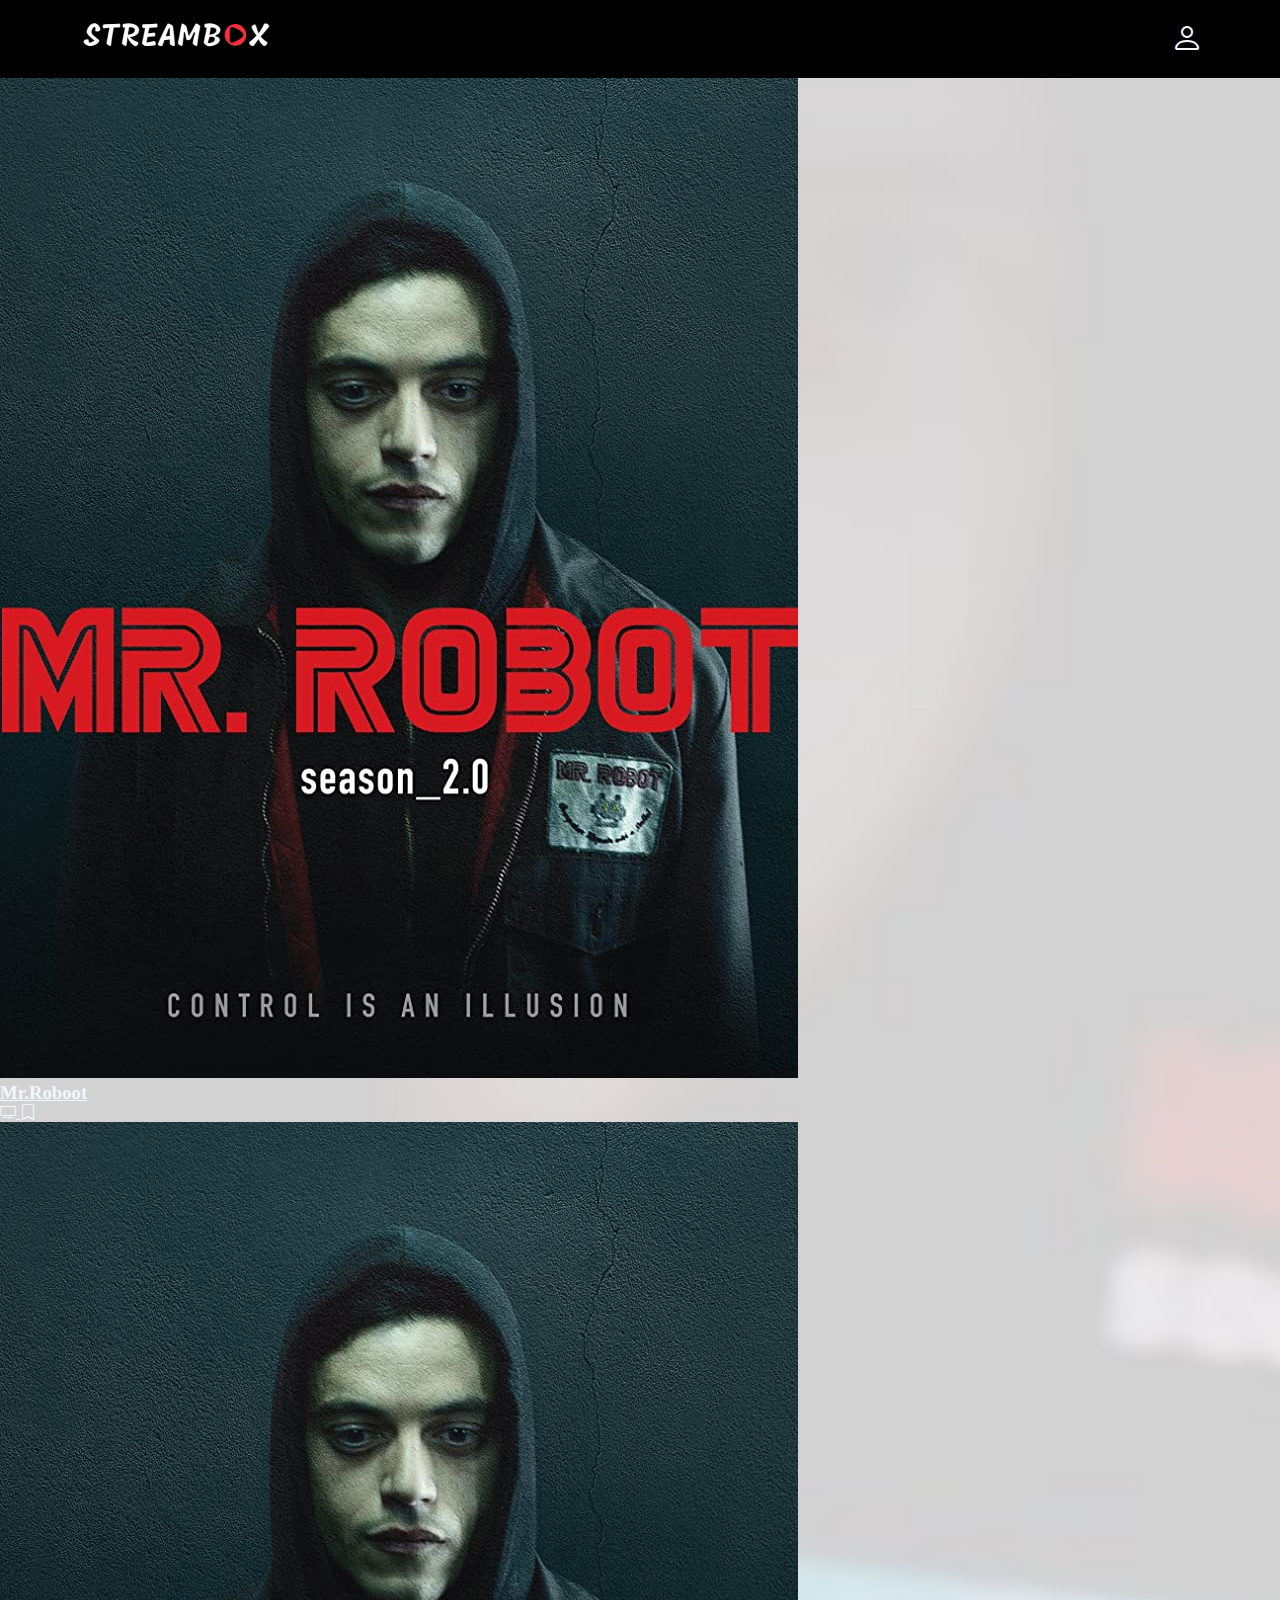
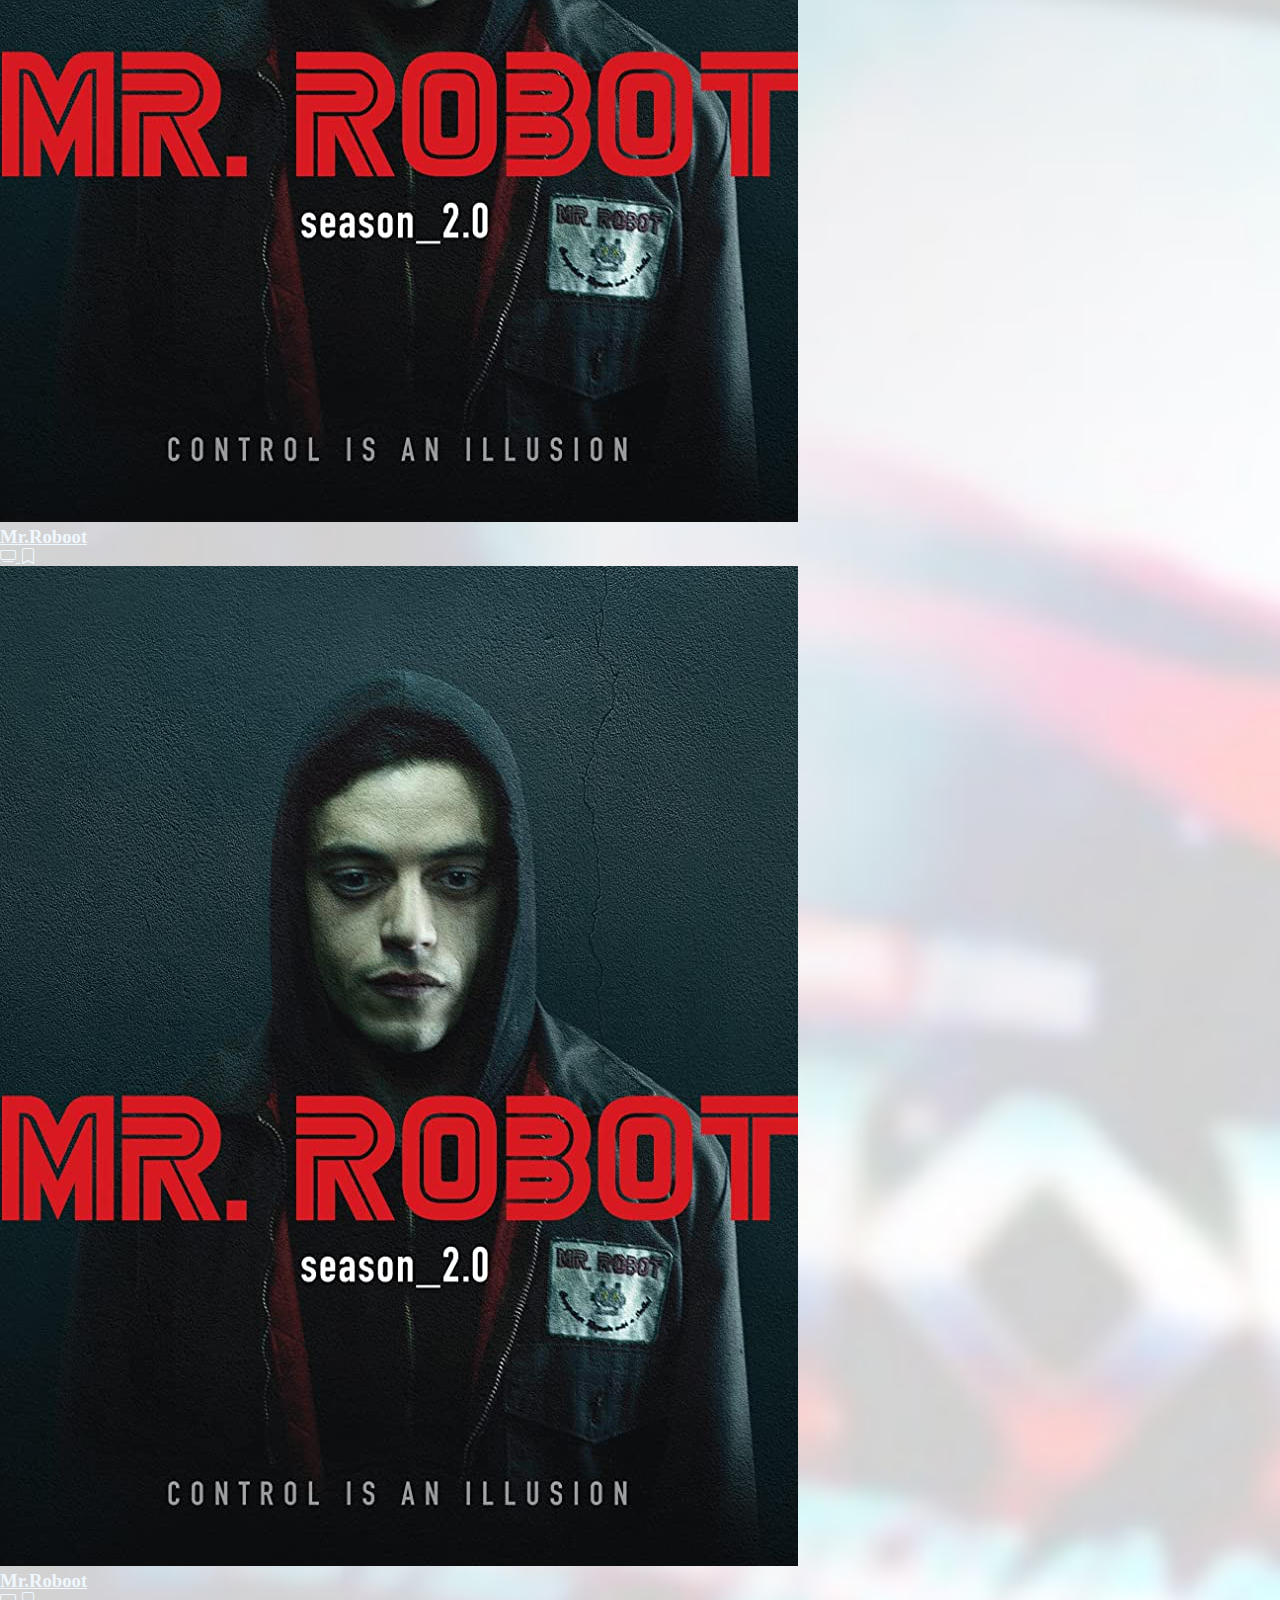
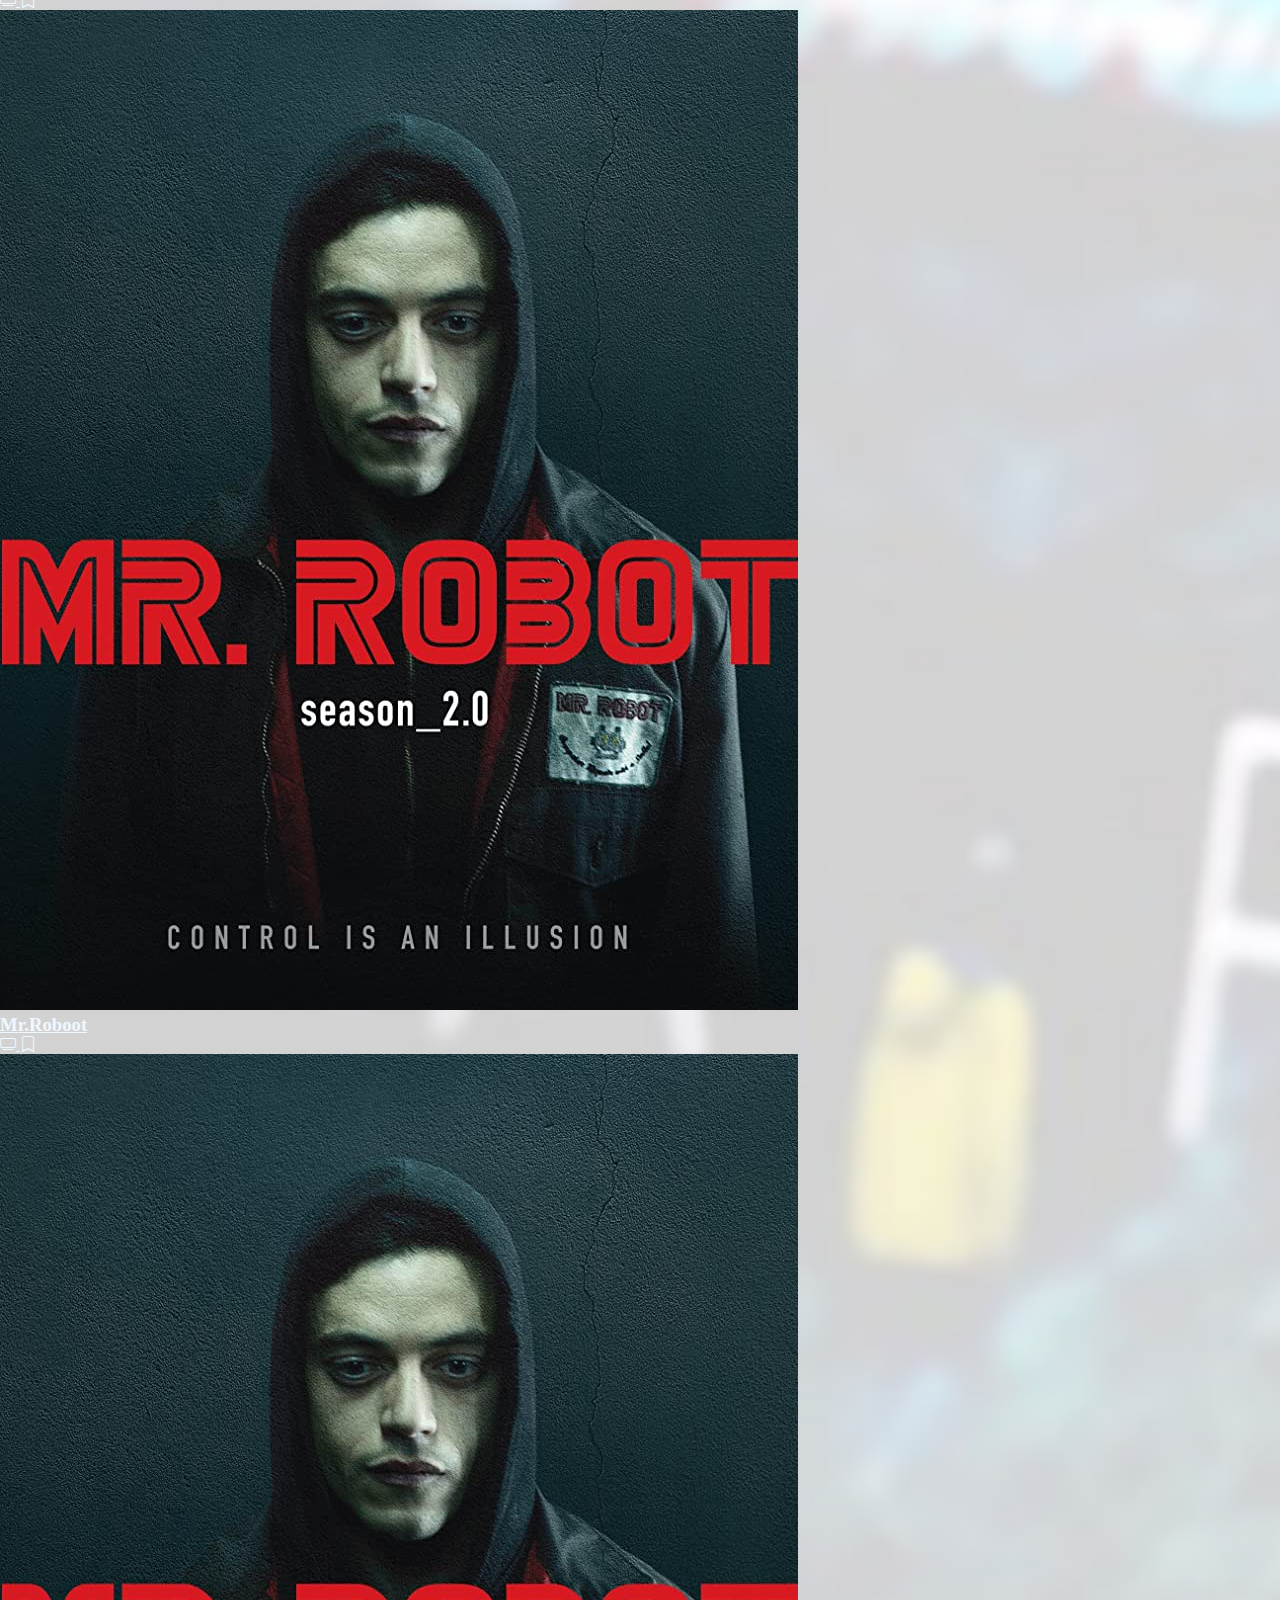
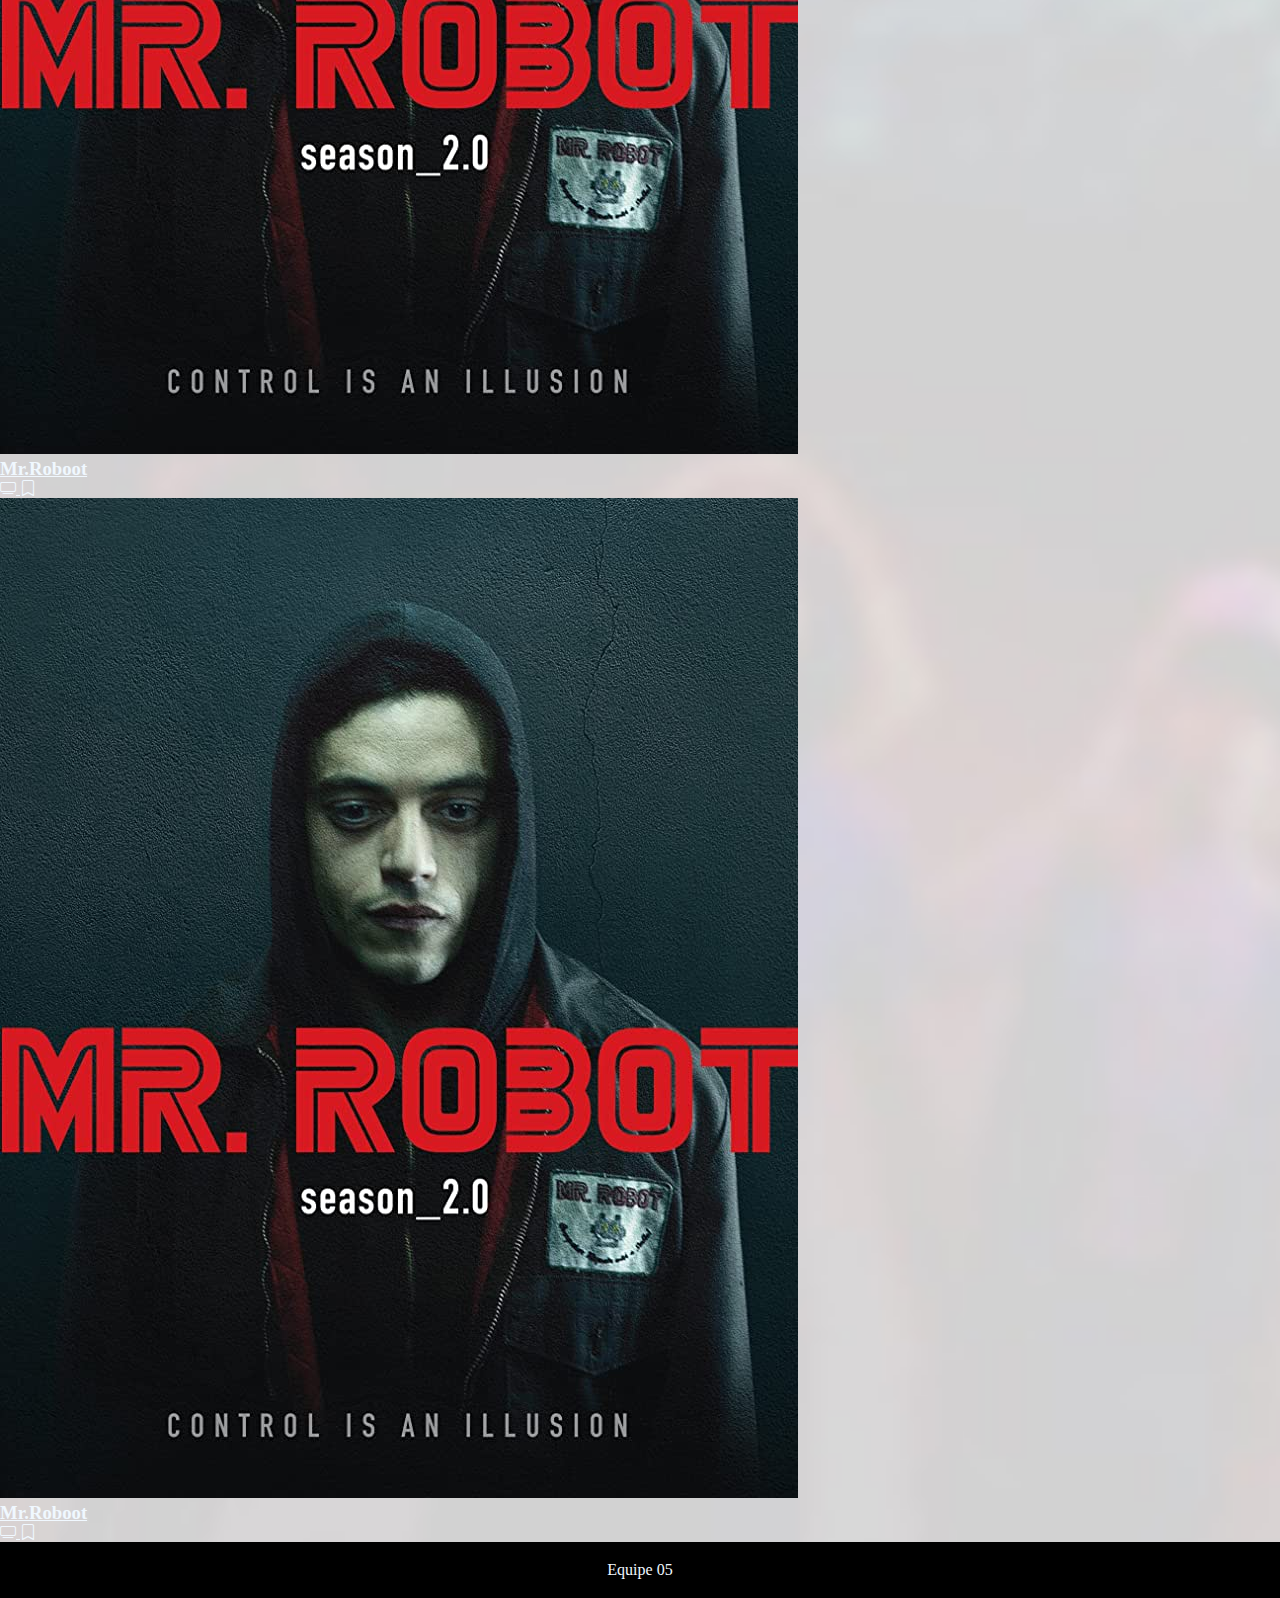
==== arealogada.html @ 4c5ed163 "correções e nova tela" ====
<!DOCTYPE html>
<html lang="en">

<head>
    <meta charset="UTF-8">
    <meta http-equiv="X-UA-Compatible" content="IE=edge">
    <meta name="viewport" content="width=device-width, initial-scale=1.0">
    <title>StreamBox</title>
    <link rel="shortcut icon" href="imagens/icone.ico" type="image/x-icon">
    <!--Fonte Google-->
    <link rel="preconnect" href="https://fonts.googleapis.com">
    <link rel="preconnect" href="https://fonts.gstatic.com" crossorigin>
    <link href="https://fonts.googleapis.com/css2?family=Mogra&display=swap" rel="stylesheet">
    <link rel="stylesheet" href="css/estilogeral.css">
    <!-- Option 1: Include in HTML -->
    <link rel="stylesheet" href="https://cdn.jsdelivr.net/npm/bootstrap-icons@1.3.0/font/bootstrap-icons.css">

</head>

<body>

    <header class="navegacao">
        <div class="logo">
            <a href="index.html"><img src="imagens/logo.png" alt="" srcset=""></a>
            <a href="login.html"><i data-tooltip="Sair" class="bi bi-person"></i></a>
        </div>
        <nav>

        </nav>
    </header>


    <section class="container">
        <div class="container-card">

            <section class="card-filme">
                <a href="#">
                    <img src="imagens/910ZuOiYiRL._AC_UF894,1000_QL80_.jpg" alt="">
                   <div class="info-filme">
                    <h3>Mr.Roboot</h3>
                    <div>
                        <i data-tooltip="Sobre" class="bi bi-tv"></i>
                        <i data-tooltip="Salvar" class="bi bi-bookmark"></i>
                    </div>
                   </div>
                </a>
            </section>


            <section class="card-filme">
                <a href="#">
                    <img src="imagens/910ZuOiYiRL._AC_UF894,1000_QL80_.jpg" alt="">
                   <div class="info-filme">
                    <h3>Mr.Roboot</h3>
                    <div>
                        <i data-tooltip="Sobre" class="bi bi-tv"></i>
                        <i data-tooltip="Salvar" class="bi bi-bookmark"></i>
                    </div>
                   </div>
                </a>
            </section>

            <section class="card-filme">
                <a href="#">
                    <img src="imagens/910ZuOiYiRL._AC_UF894,1000_QL80_.jpg" alt="">
                   <div class="info-filme">
                    <h3>Mr.Roboot</h3>
                    <div>
                        <i data-tooltip="Sobre" class="bi bi-tv"></i>
                        <i data-tooltip="Salvar" class="bi bi-bookmark"></i>
                    </div>
                   </div>
                </a>
            </section>

            <section class="card-filme">
                <a href="#">
                    <img src="imagens/910ZuOiYiRL._AC_UF894,1000_QL80_.jpg" alt="">
                   <div class="info-filme">
                    <h3>Mr.Roboot</h3>
                    <div>
                        <i data-tooltip="Sobre" class="bi bi-tv"></i>
                        <i data-tooltip="Salvar" class="bi bi-bookmark"></i>
                    </div>
                   </div>
                </a>
            </section>

            <section class="card-filme">
                <a href="#">
                    <img src="imagens/910ZuOiYiRL._AC_UF894,1000_QL80_.jpg" alt="">
                   <div class="info-filme">
                    <h3>Mr.Roboot</h3>
                    <div>
                        <i data-tooltip="Sobre" class="bi bi-tv"></i>
                        <i data-tooltip="Salvar" class="bi bi-bookmark"></i>
                    </div>
                   </div>
                </a>
            </section>

            <section class="card-filme">
                <a href="#">
                    <img src="imagens/910ZuOiYiRL._AC_UF894,1000_QL80_.jpg" alt="">
                   <div class="info-filme">
                    <h3>Mr.Roboot</h3>
                    <div>
                        <i data-tooltip="Sobre" class="bi bi-tv"></i>
                        <i data-tooltip="Salvar" class="bi bi-bookmark"></i>
                    </div>
                   </div>
                </a>
            </section>
        </div>
    </section>

    <footer>
        <p>Equipe 05</p>
    </footer>
</body>

</html>
---- css/estilogeral.css ----
* {
    margin: 0;
    padding: 0;
    color: aliceblue;
}

body {
    background-image: url(../imagens/newcapahome.jpeg);
    background-size: cover;
}

.navegacao {
    background-color: black;
}

.logo {
    display: flex;
    justify-content: space-between;
    align-items: center;
    
    margin: 0 6%;
}

.logo i {
    font-size: 2rem;
}

.logo img {
    width: 50%;
    padding: 1rem 0;
}

/* .navegacao nav{
    background-color: red;
    justify-content: space-between;
    text-align: center;
    padding: .6rem;
}
.navegacao nav a{
    color: black;
    margin: 0 3%;
} */
.container-index {
    padding: 2rem;
    width: 85%;
    display: grid;
    grid-template-columns: 40% 60%;
    margin: 3% auto;
    margin-bottom: 0%;
    
}

.container-index img {
    margin-left: 10%;
    width: 80%;
}

.container-index h2 {
       font-size: 40px;
       margin-bottom: 10px;
    color: rgb(0, 0, 0);
    /* -webkit-text-stroke: 2px #070606; */
}

.container-index h3 {
    color: black;
    font-size: 1.5rem;
    text-align: justify;
}

.botoes {
    margin-top: .6rem;
    display: grid;
    width: 100%;
}

.botoes p {
    text-align: center;
    color: black;
    font-size: 2rem;
}

.btn {
    text-align: center;
    background-color: red;
    width: 100%;
    padding: .6rem 0;
    border-radius: .6rem;
    opacity: .8;
    transition: .6s;
    text-decoration: none;
}

.btn:hover {
    background-color: black;
    opacity: 1;
}

footer {
    text-align: center;
    padding: 1.2rem;
    background-color: black;
    color: #fff;
    
}
@media screen and (max-width: 900px){
    .container-index{
        display: block;
    }
    .container-index img{
        margin-top: 2rem;
    }
   
}
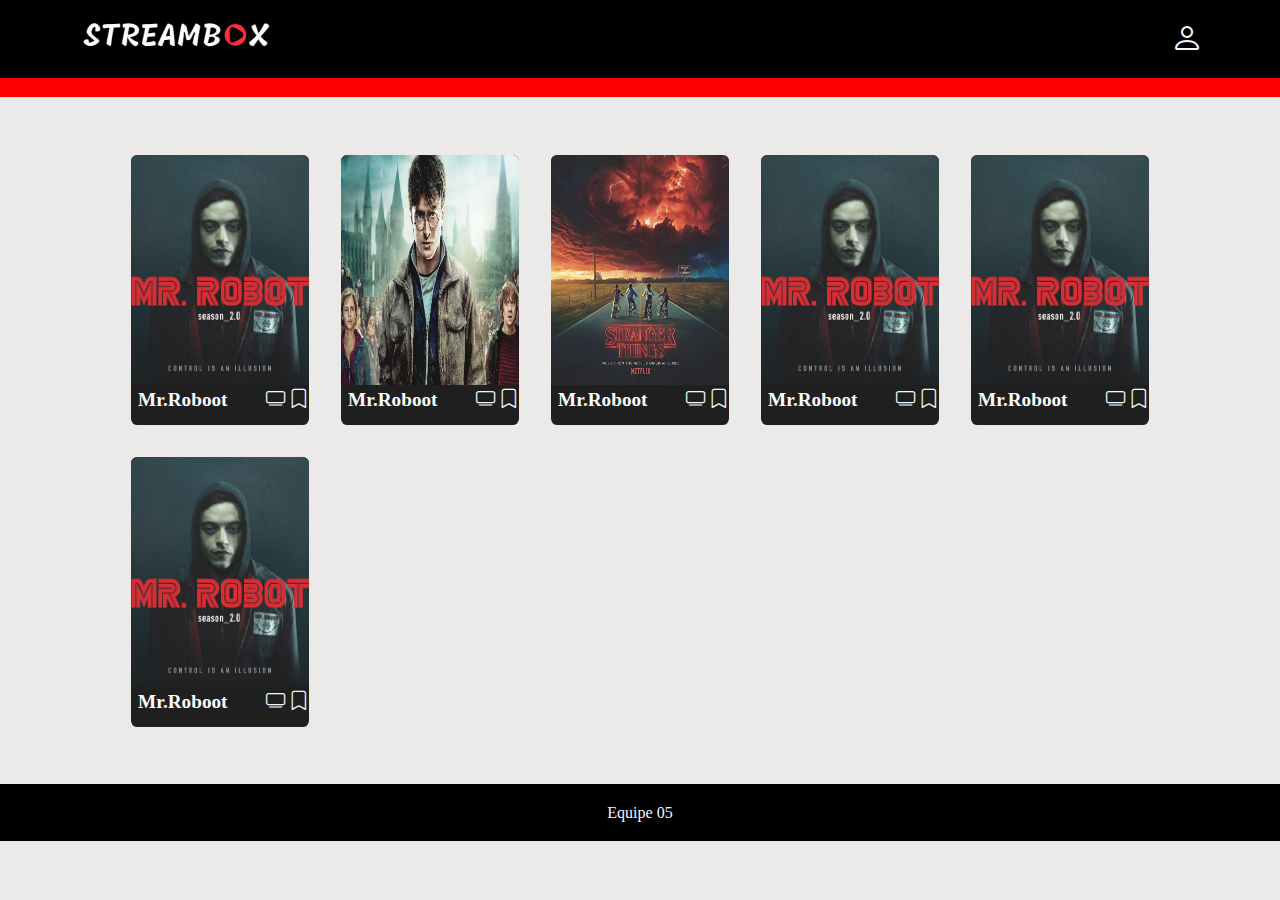
==== commit d6c0cdca: "correções" ====
--- a/arealogada.html
+++ b/arealogada.html
@@ -33,7 +33,7 @@
     <section class="container">
         <div class="container-card">
 
-            <section class="card-filme">
+            <section class="card-filme card-f">
                 <a href="#">
                     <img src="imagens/910ZuOiYiRL._AC_UF894,1000_QL80_.jpg" alt="">
                    <div class="info-filme">
@@ -47,22 +47,24 @@
             </section>
 
 
-            <section class="card-filme">
-                <a href="#">
-                    <img src="imagens/910ZuOiYiRL._AC_UF894,1000_QL80_.jpg" alt="">
-                   <div class="info-filme">
-                    <h3>Mr.Roboot</h3>
-                    <div>
-                        <i data-tooltip="Sobre" class="bi bi-tv"></i>
-                        <i data-tooltip="Salvar" class="bi bi-bookmark"></i>
-                    </div>
-                   </div>
-                </a>
+            <section class="card-filme ">
+                <div>
+                    <a href="#" class="card-f">
+                        <img src="imagens/Screenshot_6.png" alt="">
+                       <div class="info-filme">
+                        <h3>Mr.Roboot</h3>
+                        <div>
+                            <i data-tooltip="Sobre" class="bi bi-tv"></i>
+                            <i data-tooltip="Salvar" class="bi bi-bookmark"></i>
+                        </div>
+                       </div>
+                    </a>
+                </div>
             </section>
 
             <section class="card-filme">
                 <a href="#">
-                    <img src="imagens/910ZuOiYiRL._AC_UF894,1000_QL80_.jpg" alt="">
+                    <img src="imagens/81J-z8f5tQL._AC_SX425_.jpg" alt="">
                    <div class="info-filme">
                     <h3>Mr.Roboot</h3>
                     <div>
--- a/css/estilogeral.css
+++ b/css/estilogeral.css
@@ -2,10 +2,11 @@
     margin: 0;
     padding: 0;
     color: aliceblue;
+    box-sizing: border-box !important;
 }
 
 body {
-    background-image: url(../imagens/newcapahome.jpeg);
+    background-color: #ece9e9;
     background-size: cover;
 }
 
@@ -17,12 +18,16 @@
     display: flex;
     justify-content: space-between;
     align-items: center;
-    
     margin: 0 6%;
 }
 
 .logo i {
     font-size: 2rem;
+    transition: .5s;
+}
+
+.logo i:hover {
+    color: red;
 }
 
 .logo img {
@@ -30,42 +35,111 @@
     padding: 1rem 0;
 }
 
-/* .navegacao nav{
+.navegacao nav {
     background-color: red;
     justify-content: space-between;
     text-align: center;
     padding: .6rem;
 }
-.navegacao nav a{
+
+.navegacao nav a {
     color: black;
     margin: 0 3%;
-} */
-.container-index {
-    padding: 2rem;
-    width: 85%;
+}
+
+.container {
+    padding: 1rem;
+    width: 86%;
+    margin: 2% auto;
+
+}
+
+.container-card {
     display: grid;
-    grid-template-columns: 40% 60%;
-    margin: 3% auto;
-    margin-bottom: 0%;
-    
-}
-
-.container-index img {
-    margin-left: 10%;
-    width: 80%;
-}
-
-.container-index h2 {
-       font-size: 40px;
-       margin-bottom: 10px;
-    color: rgb(0, 0, 0);
-    /* -webkit-text-stroke: 2px #070606; */
-}
-
-.container-index h3 {
-    color: black;
-    font-size: 1.5rem;
-    text-align: justify;
+    grid-template-columns: repeat(auto-fill, 210px);
+    justify-content: center;
+    align-items: center;
+
+}
+
+.card-filme {
+    background-color: #0a0a0a;
+    max-width: 200px;
+    height: 270px;
+    box-sizing: border-box;
+    margin: 1rem;
+    opacity: .9;
+    font-size: 1rem;
+    border-radius: .4rem;
+    transition: .6s;
+}
+
+.card-filme img {
+    width: 100%;
+    height: 100%;
+    transition: .6s;
+}
+
+.card-filme:hover {
+    opacity: 1;
+    box-shadow: .3em 3px 6px #235661;
+    transition: .6s;
+}
+
+.card-filme h3 {
+    color: white;
+    margin-left: 4%;
+    margin-bottom: .3rem;
+    font-size: 1.2rem;
+
+
+}
+
+.card-filme:hover {
+    background-color: #990000;
+}
+
+.card-filme:hover img {
+    padding: 8%;
+    box-sizing: border-box;
+    border-radius: 1.4rem !important;
+
+}
+
+.card-filme:hover .info-filme {
+    border-top: 1px solid #fff;
+    margin-bottom: 1rem;
+    padding-top: .2rem;
+}
+
+
+.card-filme a {
+    text-decoration: none;
+    color: #161718;
+}
+
+.card-filme img {
+    width: 100%;
+    max-height: 230px;
+    border-top-right-radius: .4rem;
+    border-top-left-radius: .4rem;
+
+}
+
+.card-filme,
+.info-filme {
+    display: flex;
+    justify-content: space-between;
+    box-sizing: border-box;
+
+}
+
+.info-filme i {
+    font-size: 1.2rem;
+}
+
+.info-filme div {
+    margin-right: .8%;
 }
 
 .botoes {
@@ -96,19 +170,80 @@
     opacity: 1;
 }
 
+[data-tooltip] {
+    position: relative;
+}
+
+[data-tooltip]:after {
+    display: none;
+    position: absolute;
+    padding: 5px;
+    border-radius: 3px;
+    content: attr(data-tooltip);
+    white-space: nowrap;
+    font-size: 1rem;
+    background-color: rgb(12, 12, 12);
+    color: red;
+}
+
+[data-tooltip]:hover:after {
+    display: block;
+}
+
 footer {
     text-align: center;
     padding: 1.2rem;
     background-color: black;
     color: #fff;
-    
-}
-@media screen and (max-width: 900px){
-    .container-index{
+
+}
+
+@media screen and (max-width: 900px) {
+    .container-card {
+        display: grid;
+        grid-template-columns: repeat(auto-fill, 190px);
+
+    }
+
+
+    .home-area {
         display: block;
     }
-    .container-index img{
+
+    .home-area img {
         margin-top: 2rem;
     }
-   
+
+}
+
+@media screen and (max-width: 500px) {
+    .container-card {
+        display: grid;
+        grid-template-columns: repeat(2, 1fr);
+
+    }
+
+    .card-filme {
+        height: 200px;
+    }
+
+    .card-filme img {
+        border-bottom-right-radius: .4rem;
+        border-bottom-left-radius: .4rem;
+    }
+
+    .info-filme {
+        display: none;
+    }
+}
+
+@media screen and (max-width: 380px) {
+    .container-card{
+        margin: 0 auto;
+    }
+    .card-filme{
+        width: 70%;
+        height: 130px;
+    }
+  
 }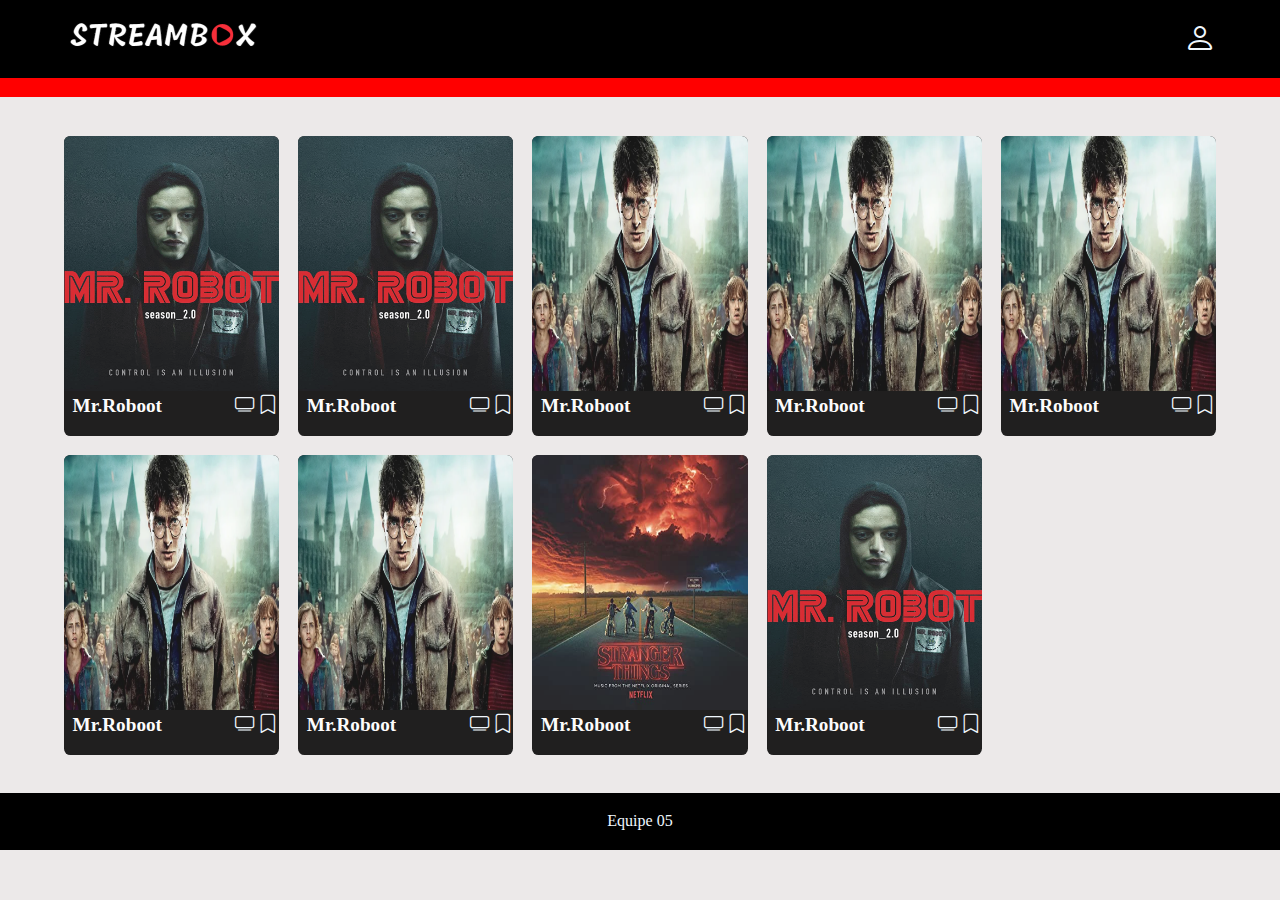
==== commit 846afb48: "correção hover" ====
--- a/arealogada.html
+++ b/arealogada.html
@@ -47,22 +47,79 @@
             </section>
 
 
-            <section class="card-filme ">
-                <div>
-                    <a href="#" class="card-f">
-                        <img src="imagens/Screenshot_6.png" alt="">
-                       <div class="info-filme">
-                        <h3>Mr.Roboot</h3>
-                        <div>
-                            <i data-tooltip="Sobre" class="bi bi-tv"></i>
-                            <i data-tooltip="Salvar" class="bi bi-bookmark"></i>
-                        </div>
-                       </div>
-                    </a>
-                </div>
+            <section class="card-filme card-f">
+                <a href="#">
+                    <img src="imagens/910ZuOiYiRL._AC_UF894,1000_QL80_.jpg" alt="">
+                   <div class="info-filme">
+                    <h3>Mr.Roboot</h3>
+                    <div>
+                        <i data-tooltip="Sobre" class="bi bi-tv"></i>
+                        <i data-tooltip="Salvar" class="bi bi-bookmark"></i>
+                    </div>
+                   </div>
+                </a>
             </section>
-
-            <section class="card-filme">
+            <section class="card-filme card-f">
+                <a href="#">
+                    <img src="imagens/Screenshot_6.png" alt="">
+                   <div class="info-filme">
+                    <h3>Mr.Roboot</h3>
+                    <div>
+                        <i data-tooltip="Sobre" class="bi bi-tv"></i>
+                        <i data-tooltip="Salvar" class="bi bi-bookmark"></i>
+                    </div>
+                   </div>
+                </a>
+            </section>
+            <section class="card-filme card-f">
+                <a href="#">
+                    <img src="imagens/Screenshot_6.png" alt="">
+                   <div class="info-filme">
+                    <h3>Mr.Roboot</h3>
+                    <div>
+                        <i data-tooltip="Sobre" class="bi bi-tv"></i>
+                        <i data-tooltip="Salvar" class="bi bi-bookmark"></i>
+                    </div>
+                   </div>
+                </a>
+            </section>
+            <section class="card-filme card-f">
+                <a href="#">
+                    <img src="imagens/Screenshot_6.png" alt="">
+                   <div class="info-filme">
+                    <h3>Mr.Roboot</h3>
+                    <div>
+                        <i data-tooltip="Sobre" class="bi bi-tv"></i>
+                        <i data-tooltip="Salvar" class="bi bi-bookmark"></i>
+                    </div>
+                   </div>
+                </a>
+            </section>
+            <section class="card-filme card-f">
+                <a href="#">
+                    <img src="imagens/Screenshot_6.png" alt="">
+                   <div class="info-filme">
+                    <h3>Mr.Roboot</h3>
+                    <div>
+                        <i data-tooltip="Sobre" class="bi bi-tv"></i>
+                        <i data-tooltip="Salvar" class="bi bi-bookmark"></i>
+                    </div>
+                   </div>
+                </a>
+            </section>
+            <section class="card-filme card-f">
+                <a href="#">
+                    <img src="imagens/Screenshot_6.png" alt="">
+                   <div class="info-filme">
+                    <h3>Mr.Roboot</h3>
+                    <div>
+                        <i data-tooltip="Sobre" class="bi bi-tv"></i>
+                        <i data-tooltip="Salvar" class="bi bi-bookmark"></i>
+                    </div>
+                   </div>
+                </a>
+            </section>
+            <section class="card-filme card-f">
                 <a href="#">
                     <img src="imagens/81J-z8f5tQL._AC_SX425_.jpg" alt="">
                    <div class="info-filme">
@@ -74,8 +131,7 @@
                    </div>
                 </a>
             </section>
-
-            <section class="card-filme">
+            <section class="card-filme card-f">
                 <a href="#">
                     <img src="imagens/910ZuOiYiRL._AC_UF894,1000_QL80_.jpg" alt="">
                    <div class="info-filme">
@@ -88,31 +144,6 @@
                 </a>
             </section>
 
-            <section class="card-filme">
-                <a href="#">
-                    <img src="imagens/910ZuOiYiRL._AC_UF894,1000_QL80_.jpg" alt="">
-                   <div class="info-filme">
-                    <h3>Mr.Roboot</h3>
-                    <div>
-                        <i data-tooltip="Sobre" class="bi bi-tv"></i>
-                        <i data-tooltip="Salvar" class="bi bi-bookmark"></i>
-                    </div>
-                   </div>
-                </a>
-            </section>
-
-            <section class="card-filme">
-                <a href="#">
-                    <img src="imagens/910ZuOiYiRL._AC_UF894,1000_QL80_.jpg" alt="">
-                   <div class="info-filme">
-                    <h3>Mr.Roboot</h3>
-                    <div>
-                        <i data-tooltip="Sobre" class="bi bi-tv"></i>
-                        <i data-tooltip="Salvar" class="bi bi-bookmark"></i>
-                    </div>
-                   </div>
-                </a>
-            </section>
         </div>
     </section>
 
--- a/css/estilogeral.css
+++ b/css/estilogeral.css
@@ -2,12 +2,12 @@
     margin: 0;
     padding: 0;
     color: aliceblue;
-    box-sizing: border-box !important;
+    box-sizing: border-box;
 }
 
 body {
     background-color: #ece9e9;
-    background-size: cover;
+ 
 }
 
 .navegacao {
@@ -18,7 +18,7 @@
     display: flex;
     justify-content: space-between;
     align-items: center;
-    margin: 0 6%;
+    margin: 0 5%;
 }
 
 .logo i {
@@ -48,42 +48,38 @@
 }
 
 .container {
-    padding: 1rem;
-    width: 86%;
-    margin: 2% auto;
+    width: 90%;
+    margin: 3% auto;
 
 }
 
 .container-card {
     display: grid;
-    grid-template-columns: repeat(auto-fill, 210px);
-    justify-content: center;
-    align-items: center;
+    grid-template-columns: repeat(5, 1fr);
+    gap: 1.2rem;
+
+  
 
 }
 
 .card-filme {
     background-color: #0a0a0a;
-    max-width: 200px;
-    height: 270px;
-    box-sizing: border-box;
-    margin: 1rem;
+    max-width: 230px;
+    height: 300px;
+    box-sizing: border-box;
     opacity: .9;
     font-size: 1rem;
     border-radius: .4rem;
     transition: .6s;
 }
 
-.card-filme img {
-    width: 100%;
-    height: 100%;
-    transition: .6s;
-}
 
 .card-filme:hover {
     opacity: 1;
     box-shadow: .3em 3px 6px #235661;
-    transition: .6s;
+    background-color: #990000;
+    transition: .6s;
+
 }
 
 .card-filme h3 {
@@ -95,22 +91,16 @@
 
 }
 
-.card-filme:hover {
-    background-color: #990000;
-}
 
 .card-filme:hover img {
     padding: 8%;
     box-sizing: border-box;
     border-radius: 1.4rem !important;
-
-}
-
-.card-filme:hover .info-filme {
-    border-top: 1px solid #fff;
-    margin-bottom: 1rem;
-    padding-top: .2rem;
-}
+    transition: .6s;
+
+}
+
+
 
 
 .card-filme a {
@@ -120,13 +110,13 @@
 
 .card-filme img {
     width: 100%;
-    max-height: 230px;
+    height: 85%;
     border-top-right-radius: .4rem;
     border-top-left-radius: .4rem;
 
 }
 
-.card-filme,
+
 .info-filme {
     display: flex;
     justify-content: space-between;
@@ -198,10 +188,10 @@
 
 }
 
-@media screen and (max-width: 900px) {
+@media screen and (max-width: 1025px) {
     .container-card {
         display: grid;
-        grid-template-columns: repeat(auto-fill, 190px);
+        grid-template-columns: repeat(4, 1fr);
 
     }
 
@@ -216,18 +206,40 @@
 
 }
 
-@media screen and (max-width: 500px) {
+@media screen and (max-width: 780px){
     .container-card {
         display: grid;
-        grid-template-columns: repeat(2, 1fr);
-
-    }
-
-    .card-filme {
+        grid-template-columns: repeat(3, 1fr);
+
+    }
+}
+
+@media screen and (max-width: 580px) {
+    header {
+        width: 100%;
+    }
+
+    .container {
+        margin: 0 auto;
+       
+    }
+
+    .container-card {
+        margin-top: 2rem;
+        display: grid;
+        grid-template-columns: repeat(2,1fr);
+       
+
+    }
+       .card-filme {
+        margin: 0;
+        width: 180px;
         height: 200px;
+        margin-bottom: 1rem;
     }
 
     .card-filme img {
+        height: 100%;
         border-bottom-right-radius: .4rem;
         border-bottom-left-radius: .4rem;
     }
@@ -238,12 +250,10 @@
 }
 
 @media screen and (max-width: 380px) {
-    .container-card{
-        margin: 0 auto;
-    }
-    .card-filme{
-        width: 70%;
+
+    .card-filme {
+       width: 90%;
         height: 130px;
     }
-  
+
 }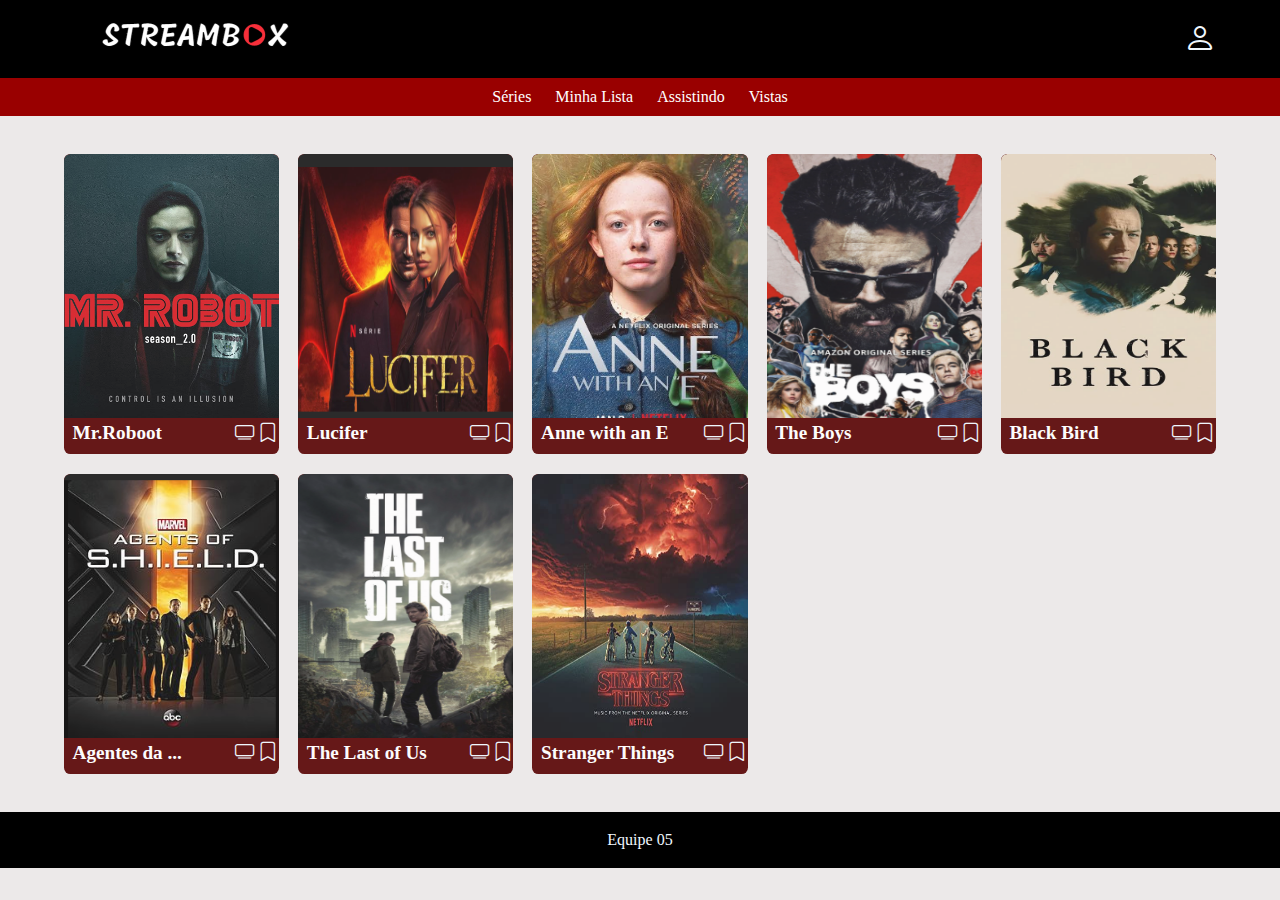
==== commit 5b78bd63: "update menu and cards" ====
--- a/arealogada.html
+++ b/arealogada.html
@@ -5,7 +5,7 @@
     <meta charset="UTF-8">
     <meta http-equiv="X-UA-Compatible" content="IE=edge">
     <meta name="viewport" content="width=device-width, initial-scale=1.0">
-    <title>StreamBox</title>
+    <title>Séries</title>
     <link rel="shortcut icon" href="imagens/icone.ico" type="image/x-icon">
     <!--Fonte Google-->
     <link rel="preconnect" href="https://fonts.googleapis.com">
@@ -14,19 +14,29 @@
     <link rel="stylesheet" href="css/estilogeral.css">
     <!-- Option 1: Include in HTML -->
     <link rel="stylesheet" href="https://cdn.jsdelivr.net/npm/bootstrap-icons@1.3.0/font/bootstrap-icons.css">
+    <link rel="stylesheet" href="https://fonts.googleapis.com/css2?family=Material+Symbols+Outlined:opsz,wght,FILL,GRAD@20..48,100..700,0..1,-50..200" />
 
 </head>
 
-<body>
+<body onresize="width()">
 
     <header class="navegacao">
         <div class="logo">
             <a href="index.html"><img src="imagens/logo.png" alt="" srcset=""></a>
             <a href="login.html"><i data-tooltip="Sair" class="bi bi-person"></i></a>
         </div>
-        <nav>
+        <span id="burger" class="material-symbols-outlined" onclick="clickMenu()">
+            menu
+            </span>
+        <menu id="itens">
+            <ul>
+                <li><a href="arealogada.html">Séries</a></li>
+                <li><a href="minhalista.html">Minha Lista</a></li>
+                <li><a href="">Assistindo</a></li>
+                <li><a href="">Vistas</a></li>
+            </ul>
+        </menu>
 
-        </nav>
     </header>
 
 
@@ -36,113 +46,102 @@
             <section class="card-filme card-f">
                 <a href="#">
                     <img src="imagens/910ZuOiYiRL._AC_UF894,1000_QL80_.jpg" alt="">
-                   <div class="info-filme">
-                    <h3>Mr.Roboot</h3>
-                    <div>
-                        <i data-tooltip="Sobre" class="bi bi-tv"></i>
-                        <i data-tooltip="Salvar" class="bi bi-bookmark"></i>
+                    <div class="info-filme">
+                        <h3>Mr.Roboot</h3>
+                        <div>
+                            <i data-tooltip="Sobre" class="bi bi-tv"></i>
+                            <i data-tooltip="Salvar" class="bi bi-bookmark"></i>
+                        </div>
                     </div>
-                   </div>
                 </a>
             </section>
 
 
             <section class="card-filme card-f">
                 <a href="#">
-                    <img src="imagens/910ZuOiYiRL._AC_UF894,1000_QL80_.jpg" alt="">
-                   <div class="info-filme">
-                    <h3>Mr.Roboot</h3>
-                    <div>
-                        <i data-tooltip="Sobre" class="bi bi-tv"></i>
-                        <i data-tooltip="Salvar" class="bi bi-bookmark"></i>
+                    <img src="imagens/lucifer.png" alt="">
+                    <div class="info-filme">
+                        <h3>Lucifer</h3>
+                        <div>
+                            <i data-tooltip="Sobre" class="bi bi-tv"></i>
+                            <i data-tooltip="Salvar" class="bi bi-bookmark"></i>
+                        </div>
                     </div>
-                   </div>
                 </a>
             </section>
             <section class="card-filme card-f">
                 <a href="#">
-                    <img src="imagens/Screenshot_6.png" alt="">
-                   <div class="info-filme">
-                    <h3>Mr.Roboot</h3>
-                    <div>
-                        <i data-tooltip="Sobre" class="bi bi-tv"></i>
-                        <i data-tooltip="Salvar" class="bi bi-bookmark"></i>
+                    <img src="imagens/anne.png" alt="">
+                    <div class="info-filme">
+                        <h3>Anne with an E</h3>
+                        <div>
+                            <i data-tooltip="Sobre" class="bi bi-tv"></i>
+                            <i data-tooltip="Salvar" class="bi bi-bookmark"></i>
+                        </div>
                     </div>
-                   </div>
                 </a>
             </section>
             <section class="card-filme card-f">
                 <a href="#">
-                    <img src="imagens/Screenshot_6.png" alt="">
-                   <div class="info-filme">
-                    <h3>Mr.Roboot</h3>
-                    <div>
-                        <i data-tooltip="Sobre" class="bi bi-tv"></i>
-                        <i data-tooltip="Salvar" class="bi bi-bookmark"></i>
+                    <img src="imagens/theboys.png" alt="">
+                    <div class="info-filme">
+                        <h3>The Boys</h3>
+                        <div>
+                            <i data-tooltip="Sobre" class="bi bi-tv"></i>
+                            <i data-tooltip="Salvar" class="bi bi-bookmark"></i>
+                        </div>
                     </div>
-                   </div>
                 </a>
             </section>
             <section class="card-filme card-f">
                 <a href="#">
-                    <img src="imagens/Screenshot_6.png" alt="">
-                   <div class="info-filme">
-                    <h3>Mr.Roboot</h3>
-                    <div>
-                        <i data-tooltip="Sobre" class="bi bi-tv"></i>
-                        <i data-tooltip="Salvar" class="bi bi-bookmark"></i>
+                    <img src="imagens/blackbird.png" alt="">
+                    <div class="info-filme">
+                        <h3>Black Bird</h3>
+                        <div>
+                            <i data-tooltip="Sobre" class="bi bi-tv"></i>
+                            <i data-tooltip="Salvar" class="bi bi-bookmark"></i>
+                        </div>
                     </div>
-                   </div>
                 </a>
             </section>
             <section class="card-filme card-f">
                 <a href="#">
-                    <img src="imagens/Screenshot_6.png" alt="">
-                   <div class="info-filme">
-                    <h3>Mr.Roboot</h3>
-                    <div>
-                        <i data-tooltip="Sobre" class="bi bi-tv"></i>
-                        <i data-tooltip="Salvar" class="bi bi-bookmark"></i>
+                    <img src="imagens/agentes.png" alt="">
+                    <div class="info-filme">
+                        <h3>Agentes da ...</h3>
+                        <div>
+                            <i data-tooltip="Sobre" class="bi bi-tv"></i>
+                            <i data-tooltip="Salvar" class="bi bi-bookmark"></i>
+                        </div>
                     </div>
-                   </div>
                 </a>
             </section>
             <section class="card-filme card-f">
                 <a href="#">
-                    <img src="imagens/Screenshot_6.png" alt="">
-                   <div class="info-filme">
-                    <h3>Mr.Roboot</h3>
-                    <div>
-                        <i data-tooltip="Sobre" class="bi bi-tv"></i>
-                        <i data-tooltip="Salvar" class="bi bi-bookmark"></i>
+                    <img src="imagens/The Last of Us.png" alt="">
+                    <div class="info-filme">
+                        <h3>The Last of Us</h3>
+                        <div>
+                            <i data-tooltip="Sobre" class="bi bi-tv"></i>
+                            <i data-tooltip="Salvar" class="bi bi-bookmark"></i>
+                        </div>
                     </div>
-                   </div>
                 </a>
             </section>
             <section class="card-filme card-f">
                 <a href="#">
                     <img src="imagens/81J-z8f5tQL._AC_SX425_.jpg" alt="">
-                   <div class="info-filme">
-                    <h3>Mr.Roboot</h3>
-                    <div>
-                        <i data-tooltip="Sobre" class="bi bi-tv"></i>
-                        <i data-tooltip="Salvar" class="bi bi-bookmark"></i>
+                    <div class="info-filme">
+                        <h3>Stranger Things</h3>
+                        <div>
+                            <i data-tooltip="Sobre" class="bi bi-tv"></i>
+                            <i data-tooltip="Salvar" class="bi bi-bookmark"></i>
+                        </div>
                     </div>
-                   </div>
                 </a>
             </section>
-            <section class="card-filme card-f">
-                <a href="#">
-                    <img src="imagens/910ZuOiYiRL._AC_UF894,1000_QL80_.jpg" alt="">
-                   <div class="info-filme">
-                    <h3>Mr.Roboot</h3>
-                    <div>
-                        <i data-tooltip="Sobre" class="bi bi-tv"></i>
-                        <i data-tooltip="Salvar" class="bi bi-bookmark"></i>
-                    </div>
-                   </div>
-                </a>
-            </section>
+            
 
         </div>
     </section>
@@ -150,6 +149,22 @@
     <footer>
         <p>Equipe 05</p>
     </footer>
+    <script>
+        function width(){
+            if(window.innerWidth >=800){
+                itens.style.display ='block'
+            }else{
+                itens.style.display='none'
+            }
+        }
+        function clickMenu(){
+          if(  itens.style.display =='block'){
+            itens.style.display ='none'
+          }else{
+            itens.style.display ='block'
+          }
+        }
+    </script>
 </body>
 
 </html>--- a/css/estilogeral.css
+++ b/css/estilogeral.css
@@ -7,7 +7,7 @@
 
 body {
     background-color: #ece9e9;
- 
+
 }
 
 .navegacao {
@@ -21,6 +21,21 @@
     margin: 0 5%;
 }
 
+.logo nav {
+    background-color: blue;
+    width: 800px;
+
+}
+
+.logo nav ul {
+    display: flex;
+    flex-direction: row;
+}
+
+.logo ul li {
+    justify-content: space-between;
+}
+
 .logo i {
     font-size: 2rem;
     transition: .5s;
@@ -33,24 +48,56 @@
 .logo img {
     width: 50%;
     padding: 1rem 0;
+    margin-left: 8%;
 }
 
 .navegacao nav {
-    background-color: red;
-    justify-content: space-between;
-    text-align: center;
-    padding: .6rem;
-}
-
-.navegacao nav a {
-    color: black;
-    margin: 0 3%;
+    display: flex;
 }
 
 .container {
     width: 90%;
     margin: 3% auto;
 
+}
+
+span#burger {
+    display: inline;
+    top: 0;
+    margin-top: 1rem;
+    margin-left: 1rem;
+    position: absolute;
+    padding: 10px;
+    color: white;
+    cursor: pointer;
+}
+
+span#burger:hover {
+    color: rgb(238, 238, 238);
+}
+
+menu {
+    display: none;
+}
+
+menu>ul {
+    list-style-type: none;
+    text-align:center;
+    background-color: #990000;
+}
+
+menu>ul>li>a { 
+    width: 100%;
+    display: block;
+    text-decoration: none;
+    padding: 10px;
+    color: white;
+    text-align: center;
+    
+}
+
+menu>ul>li>a:hover {
+    background-color: rgb(192, 11, 11);
 }
 
 .container-card {
@@ -58,12 +105,11 @@
     grid-template-columns: repeat(5, 1fr);
     gap: 1.2rem;
 
-  
-
-}
+}
+
 
 .card-filme {
-    background-color: #0a0a0a;
+    background-color: #580202;
     max-width: 230px;
     height: 300px;
     box-sizing: border-box;
@@ -71,14 +117,15 @@
     font-size: 1rem;
     border-radius: .4rem;
     transition: .6s;
-}
-
-
+    overflow: hidden;
+
+}
 .card-filme:hover {
     opacity: 1;
     box-shadow: .3em 3px 6px #235661;
-    background-color: #990000;
+    background-color: #3d0202;
     transition: .6s;
+
 
 }
 
@@ -87,16 +134,20 @@
     margin-left: 4%;
     margin-bottom: .3rem;
     font-size: 1.2rem;
+    z-index: 1;
 
 
 }
 
 
 .card-filme:hover img {
-    padding: 8%;
+    object-fit: cover;
     box-sizing: border-box;
-    border-radius: 1.4rem !important;
-    transition: .6s;
+    border-radius: 0;
+    padding: 0;
+    transform: scale(1.3);
+    z-index: -1;
+    transition: 1s;
 
 }
 
@@ -110,22 +161,28 @@
 
 .card-filme img {
     width: 100%;
-    height: 85%;
+    height: 88%;
     border-top-right-radius: .4rem;
     border-top-left-radius: .4rem;
-
-}
+    transition: .6s;
+
+
+}
+
 
 
 .info-filme {
     display: flex;
     justify-content: space-between;
     box-sizing: border-box;
-
-}
-
-.info-filme i {
+    z-index: 1 !important;
+
+}
+
+.info-filme i,
+.info-filme h3 {
     font-size: 1.2rem;
+
 }
 
 .info-filme div {
@@ -165,15 +222,17 @@
 }
 
 [data-tooltip]:after {
-    display: none;
+ display: none;
     position: absolute;
     padding: 5px;
+    bottom: 2rem;
+    right: 0rem;
     border-radius: 3px;
     content: attr(data-tooltip);
     white-space: nowrap;
-    font-size: 1rem;
+    font-size: 1.2rem;
     background-color: rgb(12, 12, 12);
-    color: red;
+    color: rgb(250, 244, 244);
 }
 
 [data-tooltip]:hover:after {
@@ -188,6 +247,33 @@
 
 }
 
+.info-mobile {
+    display: none;
+}
+
+@media screen and (min-width: 800px) {
+    span#burger {
+        display: none;
+    }
+
+    menu {
+        display: inline;
+    }
+
+    menu>ul>li {
+        display: inline-block;
+
+    }
+
+    menu>ul>li>a {
+        text-align: left;
+    }
+
+    main {
+        width: 768px;
+    }
+}
+
 @media screen and (max-width: 1025px) {
     .container-card {
         display: grid;
@@ -205,13 +291,20 @@
     }
 
 }
-
-@media screen and (max-width: 780px){
+@media screen  and (max-width: 800px){
+    menu>ul>li>a { 
+        border: 1px solid black;
+    }
+}
+
+@media screen and (max-width: 780px) {
     .container-card {
         display: grid;
         grid-template-columns: repeat(3, 1fr);
 
     }
+    
+    
 }
 
 @media screen and (max-width: 580px) {
@@ -221,17 +314,31 @@
 
     .container {
         margin: 0 auto;
-       
+
+    }
+
+
+    [data-tooltip]::after {
+        left: 5%;
+        bottom: 20px;
+        padding: .8rem;
+
+    }
+
+    .card-filme:hover img {
+        padding: 0;
+        border-radius: 0 !important;
     }
 
     .container-card {
         margin-top: 2rem;
         display: grid;
-        grid-template-columns: repeat(2,1fr);
-       
-
-    }
-       .card-filme {
+        grid-template-columns: repeat(2, 1fr);
+
+
+    }
+
+    .card-filme {
         margin: 0;
         width: 180px;
         height: 200px;
@@ -240,19 +347,33 @@
 
     .card-filme img {
         height: 100%;
+        padding: 0;
         border-bottom-right-radius: .4rem;
         border-bottom-left-radius: .4rem;
     }
 
+    .info-filme h3 {
+        display: none;
+    }
+
     .info-filme {
-        display: none;
+        display: block;
+        margin-top: -3.4rem;
+        text-align: end;
+        padding: .4rem;
+
+    }
+
+    .info-filme i {
+        font-size: 1.4rem;
+        color: white;
     }
 }
 
 @media screen and (max-width: 380px) {
 
     .card-filme {
-       width: 90%;
+        width: 90%;
         height: 130px;
     }
 
